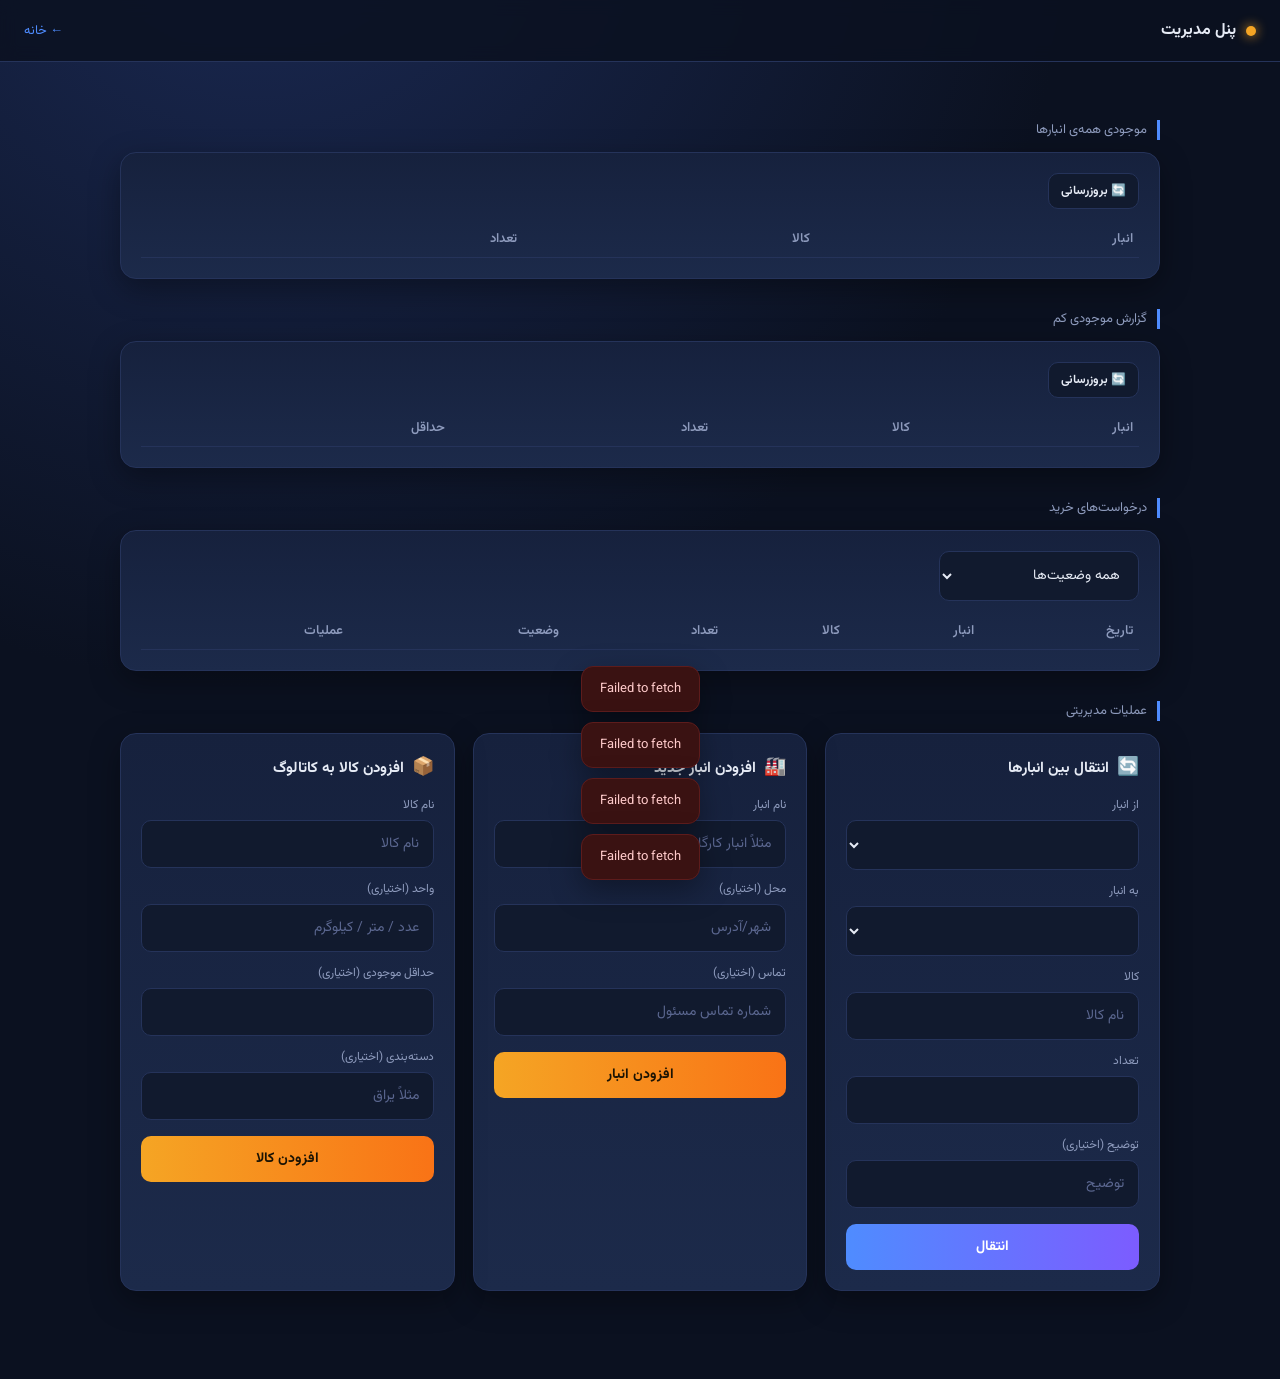
==== docs/admin.html @ 01579a9f "Rename site/ to docs/ for GitHub Pages" ====
<!DOCTYPE html>
<html lang="fa" dir="rtl">
<head>
<meta charset="UTF-8">
<title>پنل مدیریت موجودی</title>
<meta name="viewport" content="width=device-width, initial-scale=1">
<link rel="preconnect" href="https://fonts.googleapis.com">
<link href="https://fonts.googleapis.com/css2?family=Vazirmatn:wght@400;500;700;800&display=swap" rel="stylesheet">
<link rel="stylesheet" href="assets/style.css">
</head>
<body>

<div class="topbar">
  <div class="brand"><span class="dot" style="background:#f5a524;box-shadow:0 0 12px #f5a524"></span> پنل مدیریت</div>
  <div class="nav-links"><a href="index.html">← خانه</a></div>
</div>

<div class="wrap">

  <div class="section-title">موجودی همه‌ی انبارها</div>
  <div class="card">
    <button class="btn btn-ghost btn-sm" id="refreshAllStockBtn">🔄 بروزرسانی</button>
    <table>
      <thead><tr><th>انبار</th><th>کالا</th><th>تعداد</th></tr></thead>
      <tbody id="allStockBody"><tr><td colspan="3" class="empty-row">در حال بارگذاری...</td></tr></tbody>
    </table>
  </div>

  <div class="section-title">گزارش موجودی کم</div>
  <div class="card">
    <button class="btn btn-ghost btn-sm" id="refreshLowStockBtn">🔄 بروزرسانی</button>
    <table>
      <thead><tr><th>انبار</th><th>کالا</th><th>تعداد</th><th>حداقل</th></tr></thead>
      <tbody id="lowStockBody"><tr><td colspan="4" class="empty-row">در حال بارگذاری...</td></tr></tbody>
    </table>
  </div>

  <div class="section-title">درخواست‌های خرید</div>
  <div class="card">
    <select id="reqStatusFilter" style="max-width:200px">
      <option value="">همه وضعیت‌ها</option>
      <option value="pending">در انتظار</option>
      <option value="fulfilled">تامین‌شده</option>
      <option value="ordered">سفارش‌شده</option>
    </select>
    <table>
      <thead><tr><th>تاریخ</th><th>انبار</th><th>کالا</th><th>تعداد</th><th>وضعیت</th><th>عملیات</th></tr></thead>
      <tbody id="reqBody"><tr><td colspan="6" class="empty-row">در حال بارگذاری...</td></tr></tbody>
    </table>
  </div>

  <div class="section-title">عملیات مدیریتی</div>
  <div class="grid">

    <div class="card">
      <div class="card-title"><span class="icon">🔄</span> انتقال بین انبارها</div>
      <label class="field-label">از انبار</label>
      <select id="trFrom"></select>
      <label class="field-label">به انبار</label>
      <select id="trTo"></select>
      <label class="field-label">کالا</label>
      <input id="trItem" list="itemsDatalist" placeholder="نام کالا">
      <label class="field-label">تعداد</label>
      <input id="trQty" type="number" min="0" step="any">
      <label class="field-label">توضیح (اختیاری)</label>
      <input id="trNote" placeholder="توضیح">
      <button class="btn btn-primary" id="trBtn">انتقال</button>
    </div>

    <div class="card">
      <div class="card-title"><span class="icon">🏭</span> افزودن انبار جدید</div>
      <label class="field-label">نام انبار</label>
      <input id="whName" placeholder="مثلاً انبار کارگاه ۳">
      <label class="field-label">محل (اختیاری)</label>
      <input id="whLoc" placeholder="شهر/آدرس">
      <label class="field-label">تماس (اختیاری)</label>
      <input id="whContact" placeholder="شماره تماس مسئول">
      <button class="btn btn-amber" id="whBtn">افزودن انبار</button>
    </div>

    <div class="card">
      <div class="card-title"><span class="icon">📦</span> افزودن کالا به کاتالوگ</div>
      <label class="field-label">نام کالا</label>
      <input id="itemName" placeholder="نام کالا">
      <label class="field-label">واحد (اختیاری)</label>
      <input id="itemUnit" placeholder="عدد / متر / کیلوگرم">
      <label class="field-label">حداقل موجودی (اختیاری)</label>
      <input id="itemMin" type="number" min="0" step="any">
      <label class="field-label">دسته‌بندی (اختیاری)</label>
      <input id="itemCat" placeholder="مثلاً یراق">
      <button class="btn btn-amber" id="itemBtn">افزودن کالا</button>
    </div>

  </div>
</div>

<datalist id="itemsDatalist"></datalist>

<script src="assets/app.js"></script>
<script>
  async function loadAllStock() {
    const tbody = document.getElementById("allStockBody");
    tbody.innerHTML = '<tr><td colspan="3" class="empty-row">در حال بارگذاری...</td></tr>';
    try {
      const rows = await api("allStock");
      tbody.innerHTML = rows.length
        ? rows.map((r) => `<tr><td>${escapeHtml(r.warehouse)}</td><td>${escapeHtml(r.item)}</td><td>${fmtQty(r.quantity)}</td></tr>`).join("")
        : emptyRow(3, "هنوز موجودی‌ای ثبت نشده.");
    } catch (err) { tbody.innerHTML = ""; toast(err.message, "err"); }
  }

  async function loadLowStock() {
    const tbody = document.getElementById("lowStockBody");
    tbody.innerHTML = '<tr><td colspan="4" class="empty-row">در حال بارگذاری...</td></tr>';
    try {
      const rows = await api("lowStock", { warehouse: "" });
      tbody.innerHTML = rows.length
        ? rows.map((r) => `<tr><td>${escapeHtml(r.warehouse)}</td><td>${escapeHtml(r.item)}</td><td>${fmtQty(r.quantity)}</td><td>${fmtQty(r.minStock)}</td></tr>`).join("")
        : emptyRow(4, "هیچ کالایی زیر حداقل موجودی نیست.");
    } catch (err) { tbody.innerHTML = ""; toast(err.message, "err"); }
  }

  async function loadRequests() {
    const status = document.getElementById("reqStatusFilter").value;
    const tbody = document.getElementById("reqBody");
    tbody.innerHTML = '<tr><td colspan="6" class="empty-row">در حال بارگذاری...</td></tr>';
    try {
      const rows = await api("requests", { status });
      tbody.innerHTML = rows.length
        ? rows.map((r) => `
          <tr>
            <td>${new Date(r.timestamp).toLocaleDateString("fa-IR")}</td>
            <td>${escapeHtml(r.warehouse)}</td>
            <td>${escapeHtml(r.item)}</td>
            <td>${fmtQty(r.quantity)}</td>
            <td><span class="badge ${r.status === "pending" ? "badge-pending" : "badge-done"}">${escapeHtml(r.status)}</span></td>
            <td>
              <button class="btn btn-ghost btn-sm" onclick="setReqStatus(${r.row}, 'fulfilled')">تامین شد</button>
              <button class="btn btn-ghost btn-sm" onclick="setReqStatus(${r.row}, 'ordered')">سفارش شد</button>
            </td>
          </tr>`).join("")
        : emptyRow(6, "درخواستی پیدا نشد.");
    } catch (err) { tbody.innerHTML = ""; toast(err.message, "err"); }
  }

  async function setReqStatus(row, status) {
    try {
      await api("updateRequestStatus", { row, status });
      toast("وضعیت بروزرسانی شد.", "ok");
      loadRequests();
    } catch (err) { toast(err.message, "err"); }
  }

  async function loadWarehousesIntoSelects() {
    try {
      const warehouses = await api("warehouses");
      ["trFrom", "trTo"].forEach((id) => {
        const sel = document.getElementById(id);
        sel.innerHTML = warehouses.map((w) => `<option value="${escapeHtml(w.name)}">${escapeHtml(w.name)}</option>`).join("");
      });
    } catch (err) { toast(err.message, "err"); }
  }

  async function loadItemsDatalist() {
    try {
      const items = await api("items");
      document.getElementById("itemsDatalist").innerHTML = items.map((i) => `<option value="${escapeHtml(i.name)}">`).join("");
    } catch (err) { /* غیربحرانی */ }
  }

  document.getElementById("refreshAllStockBtn").addEventListener("click", loadAllStock);
  document.getElementById("refreshLowStockBtn").addEventListener("click", loadLowStock);
  document.getElementById("reqStatusFilter").addEventListener("change", loadRequests);

  document.getElementById("trBtn").addEventListener("click", async (e) => {
    const btn = e.currentTarget;
    const from = document.getElementById("trFrom").value;
    const to = document.getElementById("trTo").value;
    const item = document.getElementById("trItem").value.trim();
    const qty = document.getElementById("trQty").value;
    const note = document.getElementById("trNote").value;
    if (!from || !to || !item || !qty) return toast("همه‌ی فیلدهای الزامی را پر کنید", "err");
    setLoading(btn, true);
    try {
      const res = await api("transfer", { from, to, item, qty, note });
      toast(`انتقال انجام شد — موجودی جدید مقصد: ${fmtQty(res.newQtyDest)}`, "ok");
      document.getElementById("trItem").value = "";
      document.getElementById("trQty").value = "";
      document.getElementById("trNote").value = "";
      loadAllStock();
    } catch (err) { toast(err.message, "err"); }
    setLoading(btn, false);
  });

  document.getElementById("whBtn").addEventListener("click", async (e) => {
    const btn = e.currentTarget;
    const name = document.getElementById("whName").value.trim();
    if (!name) return toast("نام انبار را وارد کنید", "err");
    setLoading(btn, true);
    try {
      await api("addWarehouse", { name, location: document.getElementById("whLoc").value, contact: document.getElementById("whContact").value });
      toast("انبار افزوده شد.", "ok");
      document.getElementById("whName").value = "";
      document.getElementById("whLoc").value = "";
      document.getElementById("whContact").value = "";
      loadWarehousesIntoSelects();
    } catch (err) { toast(err.message, "err"); }
    setLoading(btn, false);
  });

  document.getElementById("itemBtn").addEventListener("click", async (e) => {
    const btn = e.currentTarget;
    const name = document.getElementById("itemName").value.trim();
    if (!name) return toast("نام کالا را وارد کنید", "err");
    setLoading(btn, true);
    try {
      await api("addItem", {
        name,
        unit: document.getElementById("itemUnit").value,
        minStock: document.getElementById("itemMin").value || 0,
        category: document.getElementById("itemCat").value
      });
      toast("کالا افزوده شد.", "ok");
      document.getElementById("itemName").value = "";
      document.getElementById("itemUnit").value = "";
      document.getElementById("itemMin").value = "";
      document.getElementById("itemCat").value = "";
      loadItemsDatalist();
    } catch (err) { toast(err.message, "err"); }
    setLoading(btn, false);
  });

  loadAllStock();
  loadLowStock();
  loadRequests();
  loadWarehousesIntoSelects();
  loadItemsDatalist();
</script>
</body>
</html>
---- docs/assets/style.css ----
:root {
  --bg: #0b1120;
  --bg-soft: #111a2e;
  --card: #16213d;
  --card-2: #1c2a4a;
  --border: #25335a;
  --text: #e6ebf5;
  --text-dim: #8e9bbd;
  --accent: #4f8cff;
  --accent-2: #7c5cff;
  --amber: #f5a524;
  --green: #22c55e;
  --red: #ef4444;
  --radius: 16px;
  --radius-sm: 10px;
  --shadow: 0 10px 30px rgba(0, 0, 0, 0.35);
}

* { box-sizing: border-box; }

body {
  margin: 0;
  min-height: 100vh;
  background: radial-gradient(circle at 20% -10%, #1b2a55 0%, var(--bg) 45%), var(--bg);
  color: var(--text);
  font-family: 'Vazirmatn', Tahoma, sans-serif;
  direction: rtl;
  padding-bottom: 60px;
}

a { color: var(--accent); text-decoration: none; }

.topbar {
  display: flex;
  align-items: center;
  justify-content: space-between;
  padding: 18px 24px;
  background: rgba(11, 17, 32, 0.85);
  backdrop-filter: blur(8px);
  border-bottom: 1px solid var(--border);
  position: sticky;
  top: 0;
  z-index: 50;
}

.brand { display: flex; align-items: center; gap: 10px; font-weight: 700; font-size: 16px; }
.brand .dot { width: 10px; height: 10px; border-radius: 50%; background: var(--accent); box-shadow: 0 0 12px var(--accent); }
.topbar .nav-links { display: flex; gap: 14px; font-size: 13px; color: var(--text-dim); }
.topbar .nav-links a:hover { color: var(--text); }

.wrap { max-width: 1080px; margin: 0 auto; padding: 28px 20px; }

.hero { text-align: center; padding: 50px 16px 30px; }
.hero h1 {
  font-size: 28px;
  margin: 0 0 8px;
  background: linear-gradient(90deg, var(--accent), var(--accent-2));
  -webkit-background-clip: text;
  background-clip: text;
  color: transparent;
}
.hero p { color: var(--text-dim); font-size: 14px; margin: 0; }

.grid { display: grid; grid-template-columns: repeat(auto-fit, minmax(280px, 1fr)); gap: 18px; }
.grid-2 { display: grid; grid-template-columns: repeat(auto-fit, minmax(220px, 1fr)); gap: 18px; }

.card {
  background: linear-gradient(180deg, var(--card), var(--card-2));
  border: 1px solid var(--border);
  border-radius: var(--radius);
  padding: 20px;
  box-shadow: var(--shadow);
  transition: transform .15s ease, border-color .15s ease;
}
.card:hover { border-color: #34467f; }

.card-title { display: flex; align-items: center; gap: 8px; font-size: 15px; font-weight: 700; margin-bottom: 14px; color: var(--text); }
.card-title .icon { font-size: 18px; }
.card-sub { color: var(--text-dim); font-size: 12px; margin-top: -8px; margin-bottom: 14px; }

label.field-label { display: block; font-size: 12px; color: var(--text-dim); margin-bottom: 6px; margin-top: 12px; }

input, select, textarea {
  width: 100%;
  background: var(--bg-soft);
  border: 1px solid var(--border);
  color: var(--text);
  padding: 12px 14px;
  border-radius: var(--radius-sm);
  font-size: 14px;
  font-family: inherit;
  outline: none;
  transition: border-color .15s ease;
}
input:focus, select:focus, textarea:focus { border-color: var(--accent); }
input::placeholder { color: #5b6790; }

.btn {
  display: inline-flex;
  align-items: center;
  justify-content: center;
  gap: 8px;
  width: 100%;
  margin-top: 16px;
  padding: 12px 16px;
  border: none;
  border-radius: var(--radius-sm);
  font-size: 14px;
  font-weight: 700;
  cursor: pointer;
  transition: transform .1s ease, opacity .15s ease;
  font-family: inherit;
}
.btn:active { transform: scale(0.98); }
.btn:disabled { opacity: .5; cursor: not-allowed; }
.btn-primary { background: linear-gradient(90deg, var(--accent), var(--accent-2)); color: #fff; }
.btn-danger { background: linear-gradient(90deg, #ef4444, #f97316); color: #fff; }
.btn-amber { background: linear-gradient(90deg, var(--amber), #f97316); color: #1a1304; }
.btn-ghost { background: var(--bg-soft); color: var(--text); border: 1px solid var(--border); }
.btn-sm { width: auto; padding: 8px 12px; font-size: 12px; margin-top: 0; }

table { width: 100%; border-collapse: collapse; margin-top: 12px; font-size: 13px; }
thead th { text-align: right; color: var(--text-dim); font-weight: 600; padding: 8px 6px; border-bottom: 1px solid var(--border); }
tbody td { padding: 10px 6px; border-bottom: 1px solid #1d2a4a; }
tbody tr:hover { background: rgba(79, 140, 255, 0.05); }
.empty-row { text-align: center; color: var(--text-dim); padding: 24px 0; }

.badge { display: inline-block; padding: 3px 10px; border-radius: 100px; font-size: 11px; font-weight: 700; }
.badge-pending { background: rgba(245, 165, 36, 0.15); color: var(--amber); }
.badge-done { background: rgba(34, 197, 94, 0.15); color: var(--green); }

.skeleton { height: 14px; border-radius: 6px; background: linear-gradient(90deg, #1c2a4a 25%, #25335a 50%, #1c2a4a 75%); background-size: 200% 100%; animation: shimmer 1.4s infinite; }
@keyframes shimmer { 0% { background-position: 200% 0; } 100% { background-position: -200% 0; } }

.toast-stack { position: fixed; bottom: 20px; right: 20px; left: 20px; display: flex; flex-direction: column; gap: 10px; align-items: center; z-index: 999; pointer-events: none; }
.toast {
  max-width: 420px;
  padding: 12px 18px;
  border-radius: 12px;
  font-size: 13px;
  box-shadow: var(--shadow);
  animation: toast-in .2s ease;
  pointer-events: auto;
}
.toast-ok { background: #103a23; color: #a7f3d0; border: 1px solid #1c5d3c; }
.toast-err { background: #3a1212; color: #fecaca; border: 1px solid #5d1c1c; }
@keyframes toast-in { from { opacity: 0; transform: translateY(10px); } to { opacity: 1; transform: translateY(0); } }

.suggestion-box { margin-top: 12px; padding: 12px; border-radius: var(--radius-sm); background: rgba(245, 165, 36, 0.08); border: 1px solid rgba(245, 165, 36, 0.3); font-size: 13px; color: #fcd9a0; }
.suggestion-box ul { margin: 8px 0 0; padding-right: 18px; }

.spinner { width: 16px; height: 16px; border-radius: 50%; border: 2px solid rgba(255,255,255,.35); border-top-color: #fff; animation: spin .6s linear infinite; display: inline-block; }
@keyframes spin { to { transform: rotate(360deg); } }

.section-title { font-size: 13px; color: var(--text-dim); margin: 30px 0 12px; padding-right: 4px; border-right: 3px solid var(--accent); padding-right: 10px; }

@media (max-width: 600px) {
  .hero h1 { font-size: 22px; }
  .topbar .nav-links { display: none; }
}
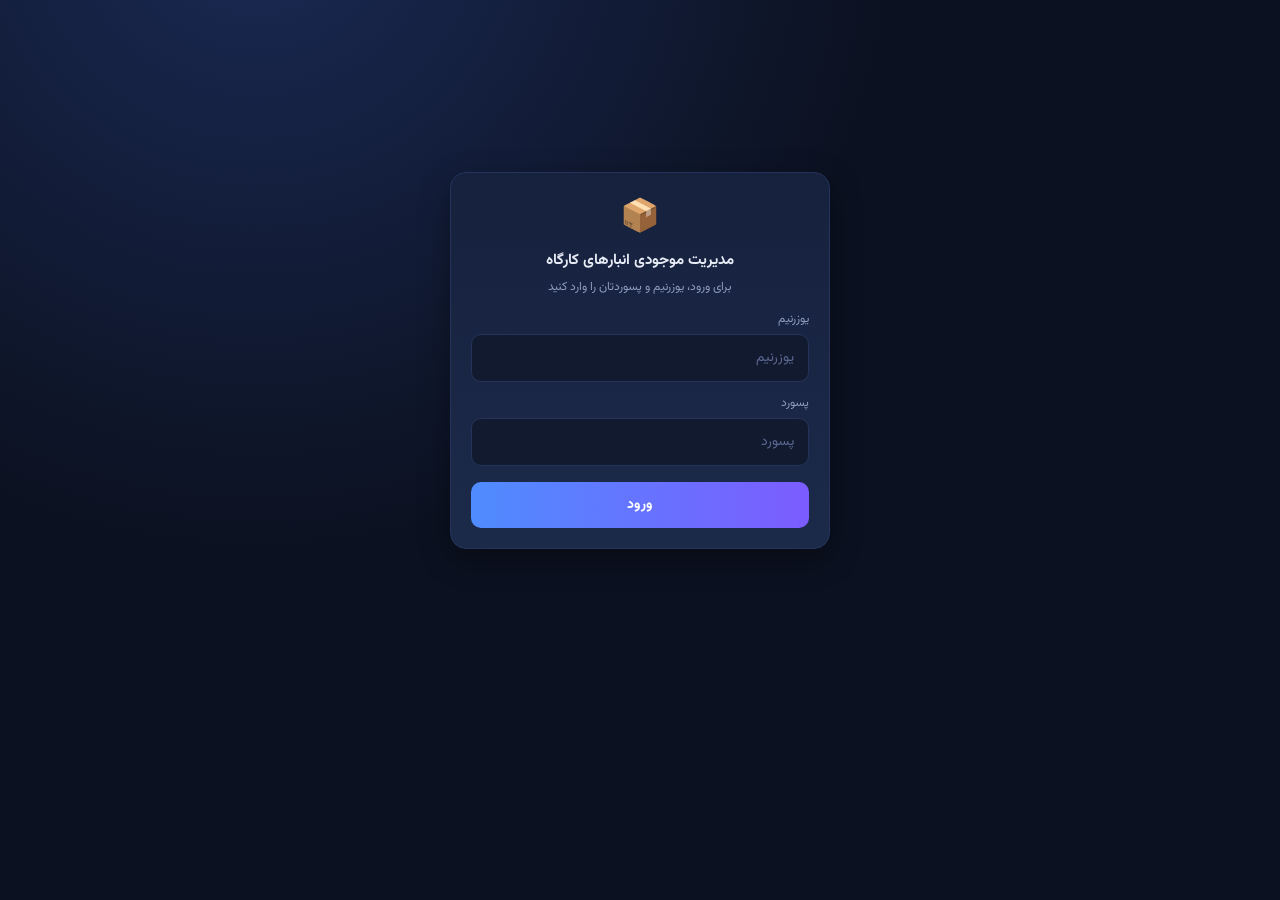
==== commit 71450752: "Add username/password login with role-based access control Workshop accounts are locked to their own" ====
--- a/docs/admin.html
+++ b/docs/admin.html
@@ -12,7 +12,7 @@
 
 <div class="topbar">
   <div class="brand"><span class="dot" style="background:#f5a524;box-shadow:0 0 12px #f5a524"></span> پنل مدیریت</div>
-  <div class="nav-links"><a href="index.html">← خانه</a></div>
+  <div class="nav-links"><span id="userLabel"></span> <a href="#" onclick="logout()">خروج</a></div>
 </div>
 
 <div class="wrap">
@@ -91,6 +91,23 @@
       <button class="btn btn-amber" id="itemBtn">افزودن کالا</button>
     </div>
 
+    <div class="card">
+      <div class="card-title"><span class="icon">👤</span> افزودن کاربر (لاگین انبار/مدیر)</div>
+      <label class="field-label">یوزرنیم</label>
+      <input id="userUsername" placeholder="یوزرنیم">
+      <label class="field-label">پسورد</label>
+      <input id="userPassword" type="password" placeholder="پسورد">
+      <label class="field-label">نقش</label>
+      <select id="userRole">
+        <option value="workshop">کارگاه (دسترسی فقط به یک انبار)</option>
+        <option value="admin">مدیر (دسترسی کامل)</option>
+      </select>
+      <label class="field-label">انبار (فقط برای نقش کارگاه)</label>
+      <select id="userWarehouse"></select>
+      <button class="btn btn-amber" id="userBtn">افزودن کاربر</button>
+      <table><thead><tr><th>یوزرنیم</th><th>نقش</th><th>انبار</th></tr></thead><tbody id="usersBody"></tbody></table>
+    </div>
+
   </div>
 </div>
 
@@ -98,6 +115,14 @@
 
 <script src="assets/app.js"></script>
 <script>
+  const session = requireSession();
+  if (session && session.role !== "admin") {
+    toast("شما به پنل مدیریت دسترسی ندارید.", "err");
+    window.location.href = `workshop.html?wh=${encodeURIComponent(session.warehouse)}`;
+  } else if (session) {
+    document.getElementById("userLabel").textContent = session.username + " · ";
+  }
+
   async function loadAllStock() {
     const tbody = document.getElementById("allStockBody");
     tbody.innerHTML = '<tr><td colspan="3" class="empty-row">در حال بارگذاری...</td></tr>';
@@ -154,10 +179,20 @@
   async function loadWarehousesIntoSelects() {
     try {
       const warehouses = await api("warehouses");
-      ["trFrom", "trTo"].forEach((id) => {
+      ["trFrom", "trTo", "userWarehouse"].forEach((id) => {
         const sel = document.getElementById(id);
         sel.innerHTML = warehouses.map((w) => `<option value="${escapeHtml(w.name)}">${escapeHtml(w.name)}</option>`).join("");
       });
+    } catch (err) { toast(err.message, "err"); }
+  }
+
+  async function loadUsers() {
+    const tbody = document.getElementById("usersBody");
+    try {
+      const users = await api("listUsers");
+      tbody.innerHTML = users.length
+        ? users.map((u) => `<tr><td>${escapeHtml(u.username)}</td><td>${escapeHtml(u.role)}</td><td>${escapeHtml(u.warehouse || "—")}</td></tr>`).join("")
+        : emptyRow(3, "کاربری ثبت نشده.");
     } catch (err) { toast(err.message, "err"); }
   }
 
@@ -230,11 +265,34 @@
     setLoading(btn, false);
   });
 
+  document.getElementById("userRole").addEventListener("change", (e) => {
+    document.getElementById("userWarehouse").style.display = e.target.value === "admin" ? "none" : "block";
+  });
+
+  document.getElementById("userBtn").addEventListener("click", async (e) => {
+    const btn = e.currentTarget;
+    const username = document.getElementById("userUsername").value.trim();
+    const password = document.getElementById("userPassword").value;
+    const role = document.getElementById("userRole").value;
+    const warehouse = document.getElementById("userWarehouse").value;
+    if (!username || !password) return toast("یوزرنیم و پسورد را وارد کنید", "err");
+    setLoading(btn, true);
+    try {
+      await api("addUser", { username, password, role, warehouse });
+      toast("کاربر افزوده شد.", "ok");
+      document.getElementById("userUsername").value = "";
+      document.getElementById("userPassword").value = "";
+      loadUsers();
+    } catch (err) { toast(err.message, "err"); }
+    setLoading(btn, false);
+  });
+
   loadAllStock();
   loadLowStock();
   loadRequests();
   loadWarehousesIntoSelects();
   loadItemsDatalist();
+  loadUsers();
 </script>
 </body>
 </html>
